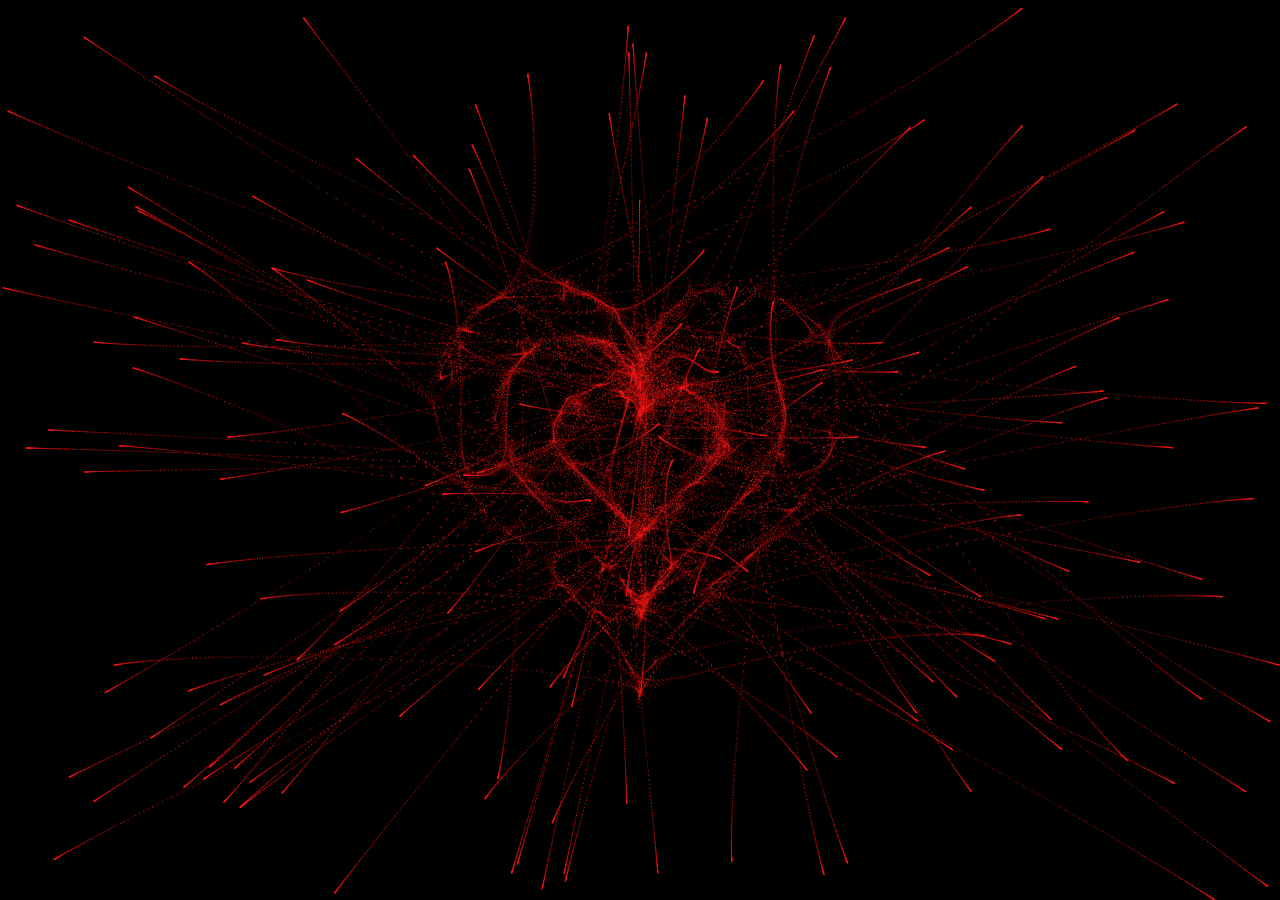
==== index1.html @ ce5b4315 "Add files via upload" ====
<!DOCTYPE html>
<html lang="en">

<head>
  <meta charset="UTF-8">
  <meta http-equiv="X-UA-Compatible" content="IE=edge">
  <meta name="viewport" content="width=device-width, initial-scale=1.0">
  <title>Document</title>
  <style>
    canvas {
      position: absolute;
      left: 0;
      top: 0;
      width: 100%;
      height: 100%;
      background-color: rgba(0, 0, 0, .2);
    }
  </style>
</head>

<body>
<div class="beloved"></div>
  <canvas id="heart">

  </canvas>

  <script>
    window.requestAnimationFrame =
      window.__requestAnimationFrame ||
      window.requestAnimationFrame ||
      window.webkitRequestAnimationFrame ||
      window.mozRequestAnimationFrame ||
      window.oRequestAnimationFrame ||
      window.msRequestAnimationFrame ||
      (function() {
        return function(callback, element) {
          var lastTime = element.__lastTime;
          if (lastTime === undefined) {
            lastTime = 0;
          }
          var currTime = Date.now();
          var timeToCall = Math.max(1, 33 - (currTime - lastTime));
          window.setTimeout(callback, timeToCall);
          element.__lastTime = currTime + timeToCall;
        };
      })();
    window.isDevice = (/android|webos|iphone|ipad|ipod|blackberry|iemobile|opera mini/i.test(((navigator.userAgent || navigator.vendor || window.opera)).toLowerCase()));
    var loaded = false;
    var init = function() {
      if (loaded) return;
      loaded = true;
      var mobile = window.isDevice;
      var koef = mobile ? 0.5 : 1;
      var canvas = document.getElementById('heart');
      var ctx = canvas.getContext('2d');
      var width = canvas.width = koef * innerWidth;
      var height = canvas.height = koef * innerHeight;
      var rand = Math.random;
      ctx.fillStyle = "rgba(0,0,0,1)";
      ctx.fillRect(0, 0, width, height);
      ctx.font = "30px Arial";
      ctx.fillText("Paul Duong", 10, 50);
      var heartPosition = function(rad) {
        //return [Math.sin(rad), Math.cos(rad)];
        return [Math.pow(Math.sin(rad), 3), -(15 * Math.cos(rad) - 5 * Math.cos(2 * rad) - 2 * Math.cos(3 * rad) - Math.cos(4 * rad))];
      };
      var scaleAndTranslate = function(pos, sx, sy, dx, dy) {
        return [dx + pos[0] * sx, dy + pos[1] * sy];
      };
      window.addEventListener('resize', function() {
        width = canvas.width = koef * innerWidth;
        height = canvas.height = koef * innerHeight;
        ctx.fillStyle = "rgba(0,0,0,1)";
        ctx.fillRect(0, 0, width, height);
      });
      var traceCount = mobile ? 20 : 50;
      var pointsOrigin = [];
      var i;
      var dr = mobile ? 0.3 : 0.1;
      for (i = 0; i < Math.PI * 2; i += dr) pointsOrigin.push(scaleAndTranslate(heartPosition(i), 210, 13, 0, 0));
      for (i = 0; i < Math.PI * 2; i += dr) pointsOrigin.push(scaleAndTranslate(heartPosition(i), 150, 9, 0, 0));
      for (i = 0; i < Math.PI * 2; i += dr) pointsOrigin.push(scaleAndTranslate(heartPosition(i), 90, 5, 0, 0));
      var heartPointsCount = pointsOrigin.length;
      var targetPoints = [];
      var pulse = function(kx, ky) {
        for (i = 0; i < pointsOrigin.length; i++) {
          targetPoints[i] = [];
          targetPoints[i][0] = kx * pointsOrigin[i][0] + width / 2;
          targetPoints[i][1] = ky * pointsOrigin[i][1] + height / 2;
        }
      };
      var e = [];
      for (i = 0; i < heartPointsCount; i++) {
        var x = rand() * width;
        var y = rand() * height;
        e[i] = {
          vx: 0,
          vy: 0,
          R: 2,
          speed: rand() + 5,
          q: ~~(rand() * heartPointsCount),
          D: 2 * (i % 2) - 1,
          force: 0.2 * rand() + 0.7,
          //f: "hsla(0," + ~~(40 * rand() + 60) + "%," + ~~(60 * rand() + 20) + "%,.3)",
          f: "rgba(255, 26, 26, 0.7)",
          trace: []
        };
        for (var k = 0; k < traceCount; k++) e[i].trace[k] = {
          x: x,
          y: y
        };
      }
      var config = {
        traceK: 0.4,
        // timeDelta: 0.01
        timeDelta: 0.6
      };
      var time = 0;
      var loop = function() {
        var n = -Math.cos(time);
        pulse((1 + n) * .5, (1 + n) * .5);
        time += ((Math.sin(time)) < 0 ? 9 : (n > 0.8) ? .2 : 1) * config.timeDelta;
        ctx.fillStyle = "rgba(0,0,0,.1)";
        ctx.fillRect(0, 0, width, height);
        for (i = e.length; i--;) {
          var u = e[i];
          var q = targetPoints[u.q];
          var dx = u.trace[0].x - q[0];
          var dy = u.trace[0].y - q[1];
          var length = Math.sqrt(dx * dx + dy * dy);
          if (10 > length) {
            if (0.95 < rand()) {
              u.q = ~~(rand() * heartPointsCount);
            } else {
              if (0.99 < rand()) {
                u.D *= -1;
              }
              u.q += u.D;
              u.q %= heartPointsCount;
              if (0 > u.q) {
                u.q += heartPointsCount;
              }
            }
          }
          u.vx += -dx / length * u.speed;
          u.vy += -dy / length * u.speed;
          u.trace[0].x += u.vx;
          u.trace[0].y += u.vy;
          u.vx *= u.force;
          u.vy *= u.force;
          for (k = 0; k < u.trace.length - 1;) {
            var T = u.trace[k];
            var N = u.trace[++k];
            N.x -= config.traceK * (N.x - T.x);
            N.y -= config.traceK * (N.y - T.y);
          }
          ctx.fillStyle = u.f;
          for (k = 0; k < u.trace.length; k++) {
            ctx.fillRect(u.trace[k].x, u.trace[k].y, 1, 1);
          }
        }
        //ctx.fillStyle = "rgba(255,255,255,1)";
        //for (i = u.trace.length; i--;) ctx.fillRect(targetPoints[i][0], targetPoints[i][1], 2, 2);
        window.requestAnimationFrame(loop, canvas);
      };
      loop();
    };
    var s = document.readyState;
    if (s === 'complete' || s === 'loaded' || s === 'interactive') init();
    else document.addEventListener('DOMContentLoaded', init, false);
  </script>
</body>

</html>
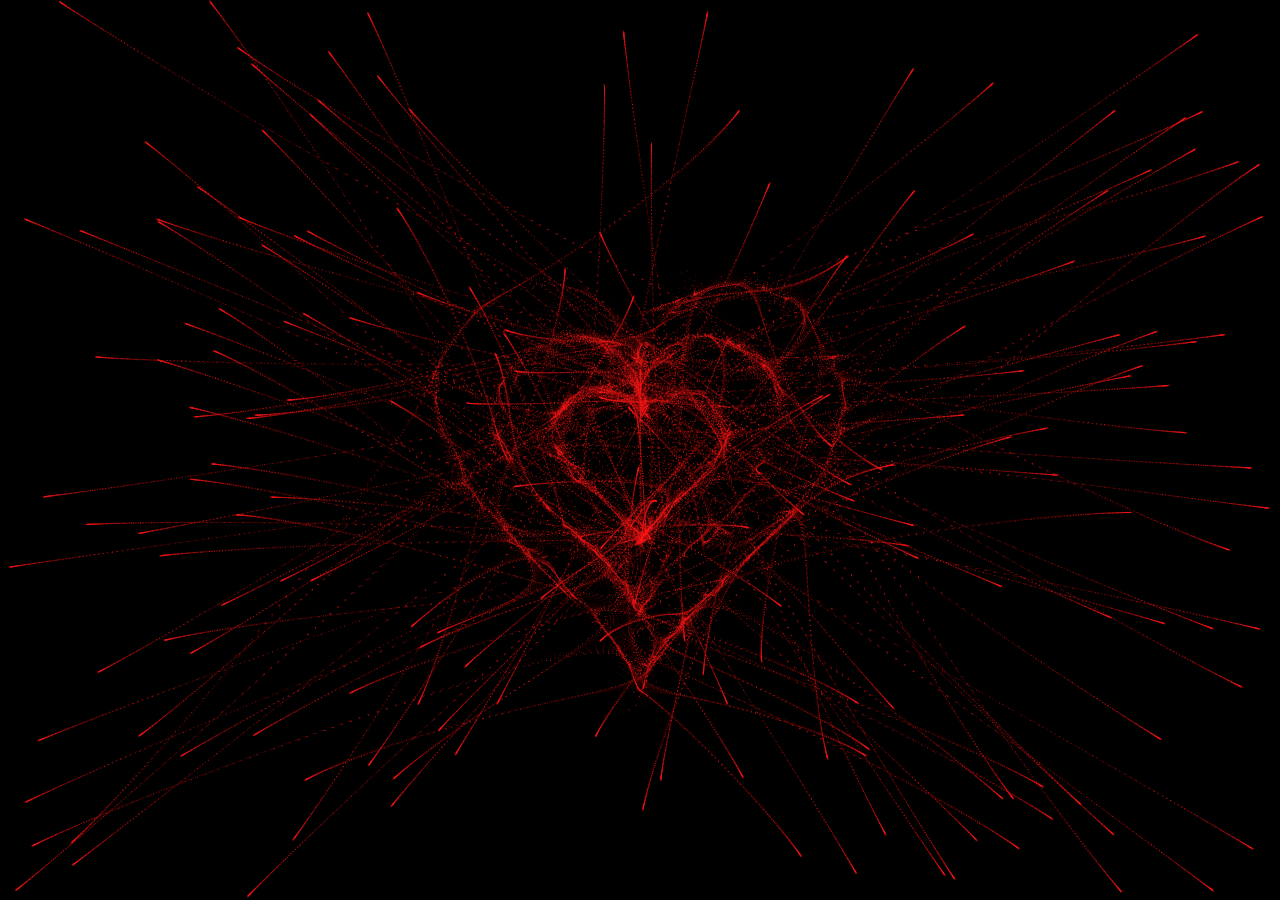
==== commit d38c63b0: "Add files via upload" ====
--- a/index1.html
+++ b/index1.html
@@ -1,4 +1,5 @@
-<!DOCTYPE html>
+<!DOCTYPE html public>
+<link rel="stylesheet" href="style.css">
 <html lang="en">
 
 <head>
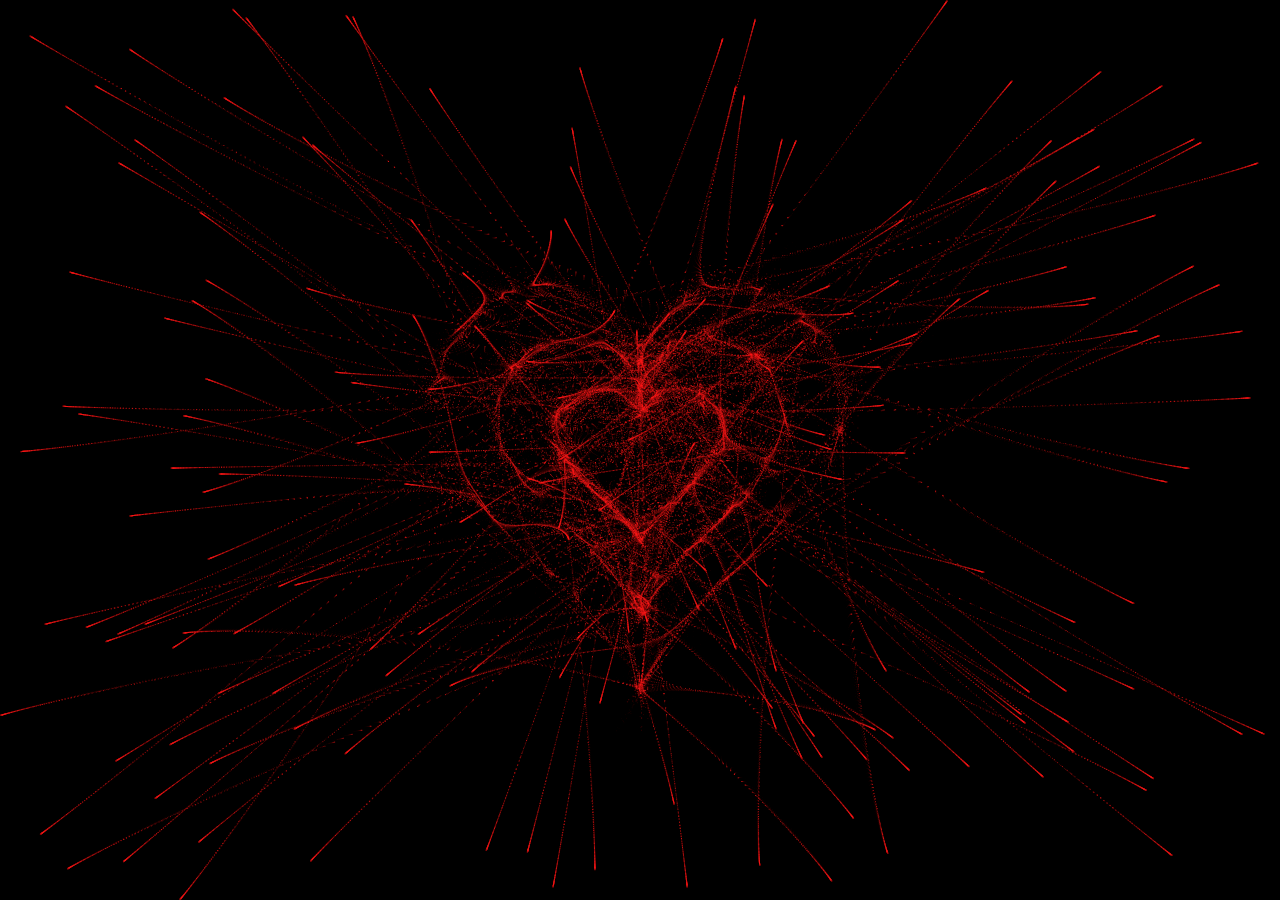
==== commit fb42a45d: "Update index1.html" ====
--- a/index1.html
+++ b/index1.html
@@ -1,6 +1,6 @@
 <!DOCTYPE html public>
 <link rel="stylesheet" href="style.css">
-<html lang="en">
+<html>
 
 <head>
   <meta charset="UTF-8">
@@ -172,4 +172,4 @@
   </script>
 </body>
 
-</html>+</html>
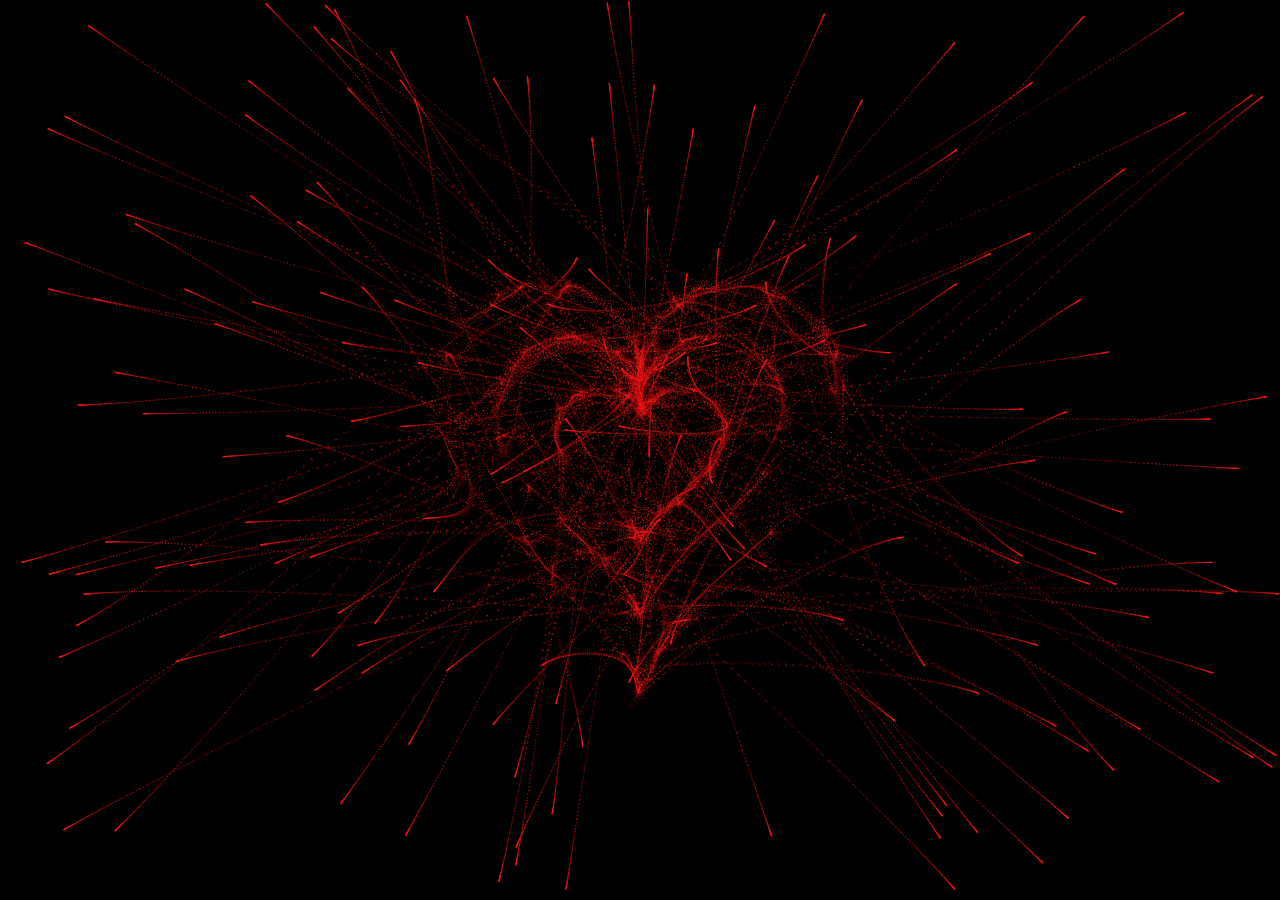
==== commit b434712c: "Update index1.html" ====
--- a/index1.html
+++ b/index1.html
@@ -6,7 +6,7 @@
   <meta charset="UTF-8">
   <meta http-equiv="X-UA-Compatible" content="IE=edge">
   <meta name="viewport" content="width=device-width, initial-scale=1.0">
-  <title>Document</title>
+  <title>LOVE</title>
   <style>
     canvas {
       position: absolute;
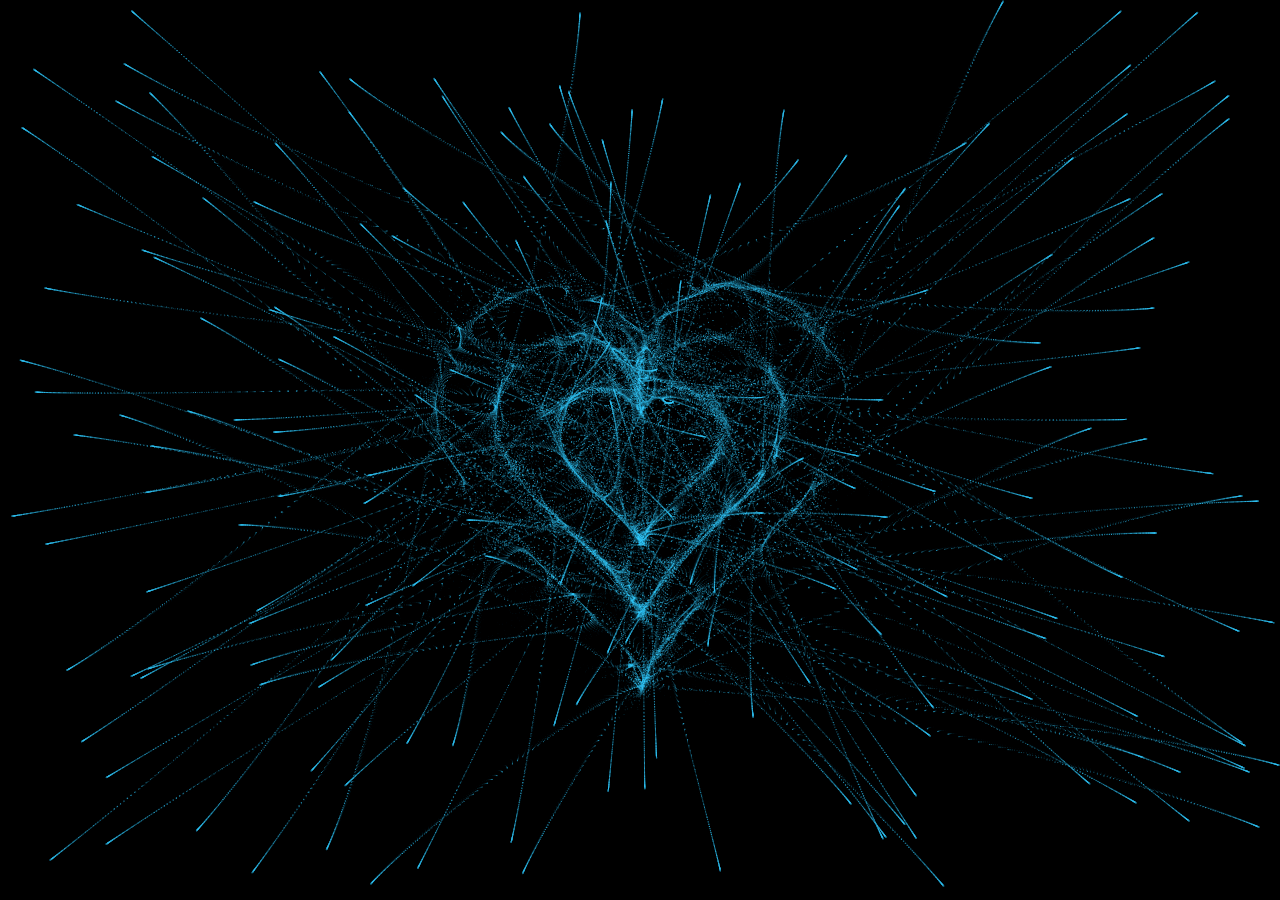
==== commit 5c05f613: "Update index1.html" ====
--- a/index1.html
+++ b/index1.html
@@ -1,12 +1,11 @@
-<!DOCTYPE html public>
-<link rel="stylesheet" href="style.css">
-<html>
+<!DOCTYPE html>
+<html lang="en">
 
 <head>
   <meta charset="UTF-8">
   <meta http-equiv="X-UA-Compatible" content="IE=edge">
   <meta name="viewport" content="width=device-width, initial-scale=1.0">
-  <title>LOVE</title>
+  <title>Document</title>
   <style>
     canvas {
       position: absolute;
@@ -20,7 +19,7 @@
 </head>
 
 <body>
-<div class="beloved"></div>
+  <div class="beloved"></div>
   <canvas id="heart">
 
   </canvas>
@@ -103,7 +102,7 @@
           D: 2 * (i % 2) - 1,
           force: 0.2 * rand() + 0.7,
           //f: "hsla(0," + ~~(40 * rand() + 60) + "%," + ~~(60 * rand() + 20) + "%,.3)",
-          f: "rgba(255, 26, 26, 0.7)",
+          f: "rgba(51, 204, 255, 0.7)",
           trace: []
         };
         for (var k = 0; k < traceCount; k++) e[i].trace[k] = {
